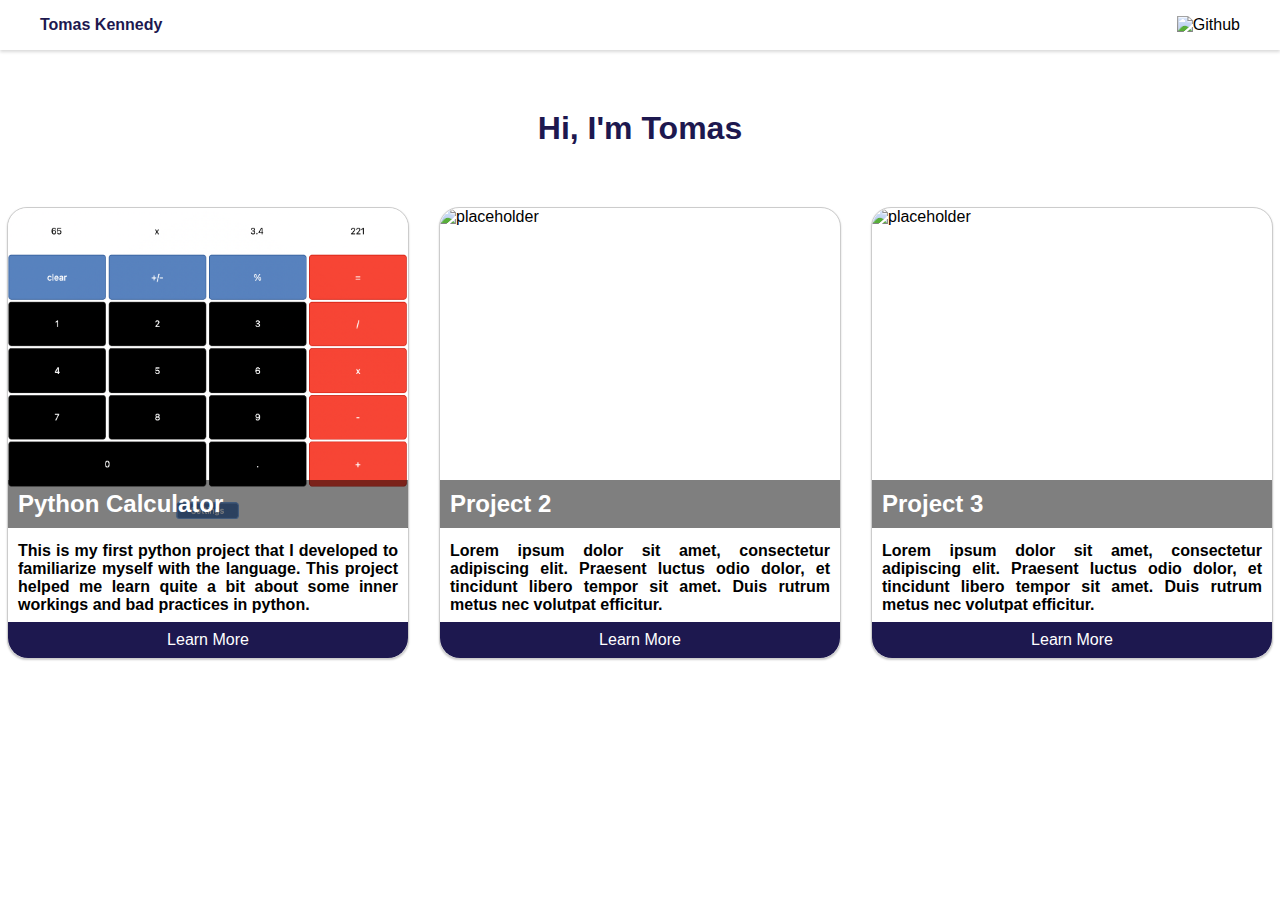
==== index.html @ dbb2494a "Messed up previous commit" ====
<!DOCTYPE html>
<html lang="en">

<head>
    <meta charset="UTF-8">
    <meta http-equiv="X-UA-Compatible" content="IE=edge">
    <meta name="viewport" content="width=device-width, initial-scale=1.0">
    <title>Document</title>
    <script defer src="main.js"></script>
    <link rel="stylesheet" href="style.css" />
</head>

<body>
    <!-- NAVAGATION BAR -->
    <div class="navbar">
        <div class="nav-item-1">
            <header id="navbar-title"><b>Tomas Kennedy</b></header>
        </div>
        <div class="nav-item-2">
            <ul class="navbar-list">
                <li class="navbar-item"><a class="navbar-link" href="https://github.com/tomasmkennedy">
                        <img alt="Github" src="images/GitHub-Mark-32px.png">
                    </a></li>
            </ul>
        </div>
    </div>
    <div class="intro">
        <h1 id="intro-header">Hi, I'm Tomas</h1>
        <!-- <h4>I am an Ohio-based Computer Science Student passionate about improving my programming and design knowledge -->
        </h4>
    </div>
    <div class="cards-container">
        <div class="card">
            <h2 id="card-header">Python Calculator</h2>
            <h4 id="card-description">This is my first python project that I developed to familiarize myself
                with the language. This project helped me learn quite a bit about some inner
                workings and bad practices in python.</h4>
            <div class="card-picture"><img alt="placeholder" src="images/calculator.png"></div>
            <div class="card-info">Learn More</div>
        </div>
        <div class="card">
            <h2 id="card-header">Project 2</h2>
            <h4 id="card-description">Lorem ipsum dolor sit amet, consectetur adipiscing elit. Praesent luctus odio
                dolor, et tincidunt libero tempor sit amet. Duis rutrum metus nec volutpat efficitur.</h4>
            <div class="card-picture"><img alt="placeholder" src="images/stock2.jpg"></div>
            <div class="card-info">Learn More</div>
        </div>
        <div class="card">
            <h2 id="card-header">Project 3</h2>
            <h4 id="card-description">Lorem ipsum dolor sit amet, consectetur adipiscing elit. Praesent luctus odio
                dolor, et tincidunt libero tempor sit amet. Duis rutrum metus nec volutpat efficitur.</h4>
            <div class="card-picture"><img alt="placeholder" src="images/stock3.jpg"></div>
            <div class="card-info">Learn More</div>
        </div>
    </div>
</body>

</html>
---- style.css ----
body {
    background-color: #fff;
    color: #000;
    font-family: sans-serif;
    margin: 0px;
}

/* NAVBAR */
.navbar {
    display: flex;
    justify-content: space-between;
    align-items: center;
    background-color: transparent/*#FFFFFF*/;
    box-shadow: 0px 2px 3px rgba(0, 0, 0, 0.15);
}

.navbar-list {
    list-style: none;
    margin-right: 40px;
}

#navbar-title {
    color: #1d184f;
    margin-left: 40px;
}

.navbar-link {
    text-decoration: none;
    color: #000;
}
.navbar-link:hover img{
    transition: .5s ease;
    transform: scale(1.05);
    opacity: 0.5;
}

.intro {
    margin: auto;
    width: 80%;
    padding: 10px;
    text-align: center;
}

#intro-header {
    margin: 20px auto;
    color: #1d184f;
    width: auto;
    height: auto;
    padding: 30px;
}

.cards-container {
    display: grid;
    grid-template-columns: repeat(auto-fit, minmax(400px, 1fr));
    justify-items: center;
    grid-gap: 1rem;
    margin: 1fr 1fr;
}

.card {
    position: relative;
    width: 400px;
    height: 450px;
    background-color: white;
    border: 1px solid #ccc;
    border-radius: 20px;
    box-shadow: 0 1px 2px rgba(0, 0, 0, 0.2);
    padding: 0px;
}

#card-header {
    position: absolute;
    width: 400px;
    z-index: 2;
    background: rgba(0, 0, 0, .50);
    bottom: 24.5%;
    text-indent: 10px;
    padding-top: 10px;
    padding-bottom: 10px;
    color: white;
}
#card-description {
    position: absolute;
    top: 72%;
    margin: 10px 10px;
    text-align: justify;
}

.card-picture img {
    position: absolute;
    z-index: 1;
    top: 0;
    width: 400px;
    height: 320px;
    border-top-left-radius: 20px;
    border-top-right-radius: 20px;
}

.card-info {
    position: absolute;
    z-index: 2;
    bottom: 0;
    width: 400px;
    background-color: #1d184f;
    color: white;
    text-align: center;
    padding-top: 9px;
    padding-bottom: 9px;
    border-bottom-left-radius: 20px;
    border-bottom-right-radius: 20px;
}
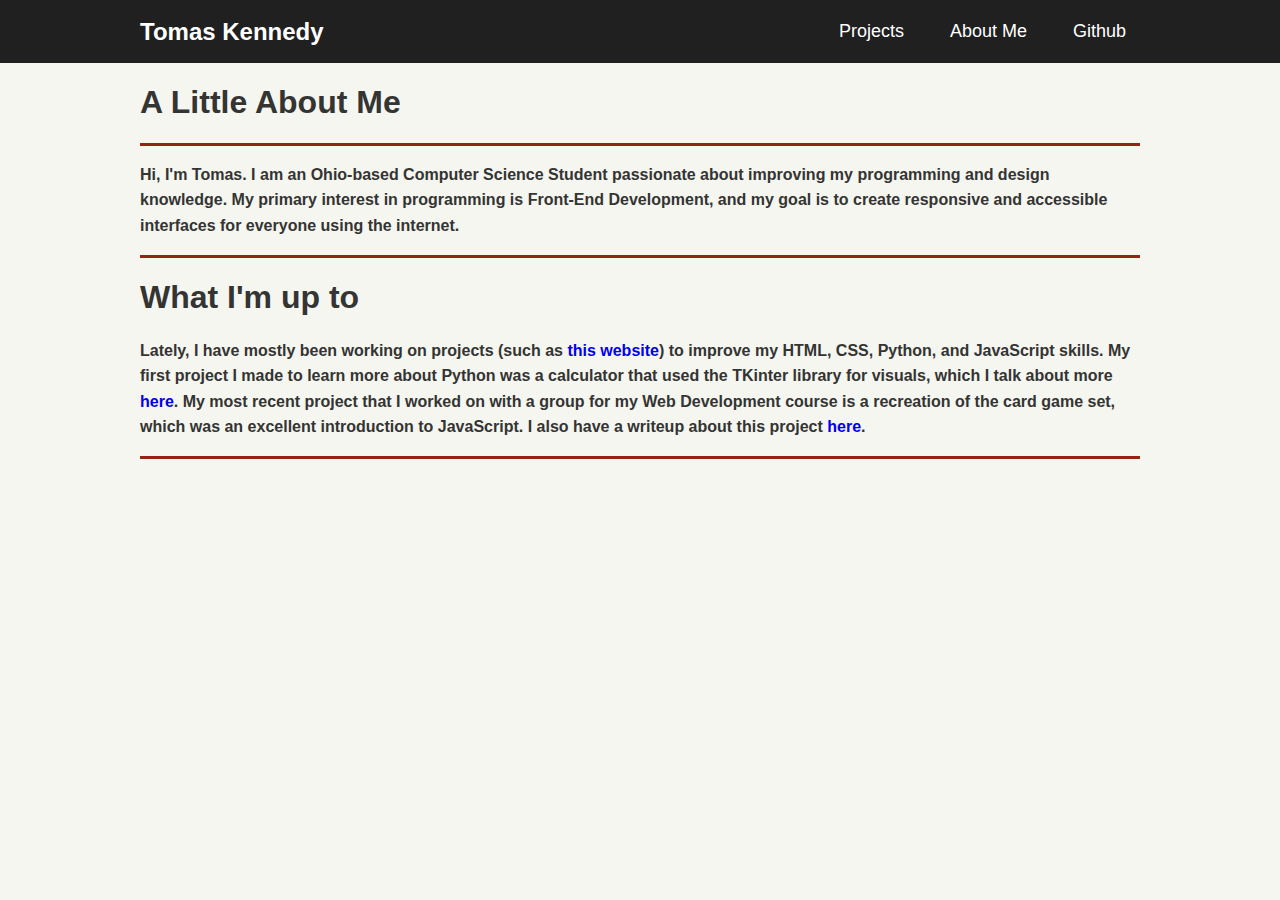
==== commit 384ad360: "Overhauled website format, added some content about a project, cleaned up styles.css" ====
--- a/index.html
+++ b/index.html
@@ -11,46 +11,47 @@
 </head>
 
 <body>
-    <!-- NAVAGATION BAR -->
-    <div class="navbar">
-        <div class="nav-item-1">
-            <header id="navbar-title"><b>Tomas Kennedy</b></header>
-        </div>
-        <div class="nav-item-2">
-            <ul class="navbar-list">
-                <li class="navbar-item"><a class="navbar-link" href="https://github.com/tomasmkennedy">
-                        <img alt="Github" src="images/GitHub-Mark-32px.png">
-                    </a></li>
+    <nav class="navbar">
+        <div class="wrapper">
+            <!-- LOGO -->
+            <div class="navbar-logo"><a href="index.html">Tomas Kennedy</a></div>
+            <!-- NAVIGATION MENU -->
+            <ul class="navbar-items">
+                <input type="checkbox" id="checkbox_toggle" />
+                <label for="checkbox_toggle" class="hamburger">&#9776;</label>
+                <div class="menu">
+                    <li><a href="/">Projects</a></li>
+                    <li><a href="/">About Me</a></li>
+                    <li><a href="https://github.com/tomasmkennedy">Github</a></li>
+                </div>
             </ul>
         </div>
-    </div>
-    <div class="intro">
-        <h1 id="intro-header">Hi, I'm Tomas</h1>
-        <!-- <h4>I am an Ohio-based Computer Science Student passionate about improving my programming and design knowledge -->
-        </h4>
-    </div>
-    <div class="cards-container">
-        <div class="card">
-            <h2 id="card-header">Python Calculator</h2>
-            <h4 id="card-description">This is my first python project that I developed to familiarize myself
-                with the language. This project helped me learn quite a bit about some inner
-                workings and bad practices in python.</h4>
-            <div class="card-picture"><img alt="placeholder" src="images/calculator.png"></div>
-            <div class="card-info">Learn More</div>
-        </div>
-        <div class="card">
-            <h2 id="card-header">Project 2</h2>
-            <h4 id="card-description">Lorem ipsum dolor sit amet, consectetur adipiscing elit. Praesent luctus odio
-                dolor, et tincidunt libero tempor sit amet. Duis rutrum metus nec volutpat efficitur.</h4>
-            <div class="card-picture"><img alt="placeholder" src="images/stock2.jpg"></div>
-            <div class="card-info">Learn More</div>
-        </div>
-        <div class="card">
-            <h2 id="card-header">Project 3</h2>
-            <h4 id="card-description">Lorem ipsum dolor sit amet, consectetur adipiscing elit. Praesent luctus odio
-                dolor, et tincidunt libero tempor sit amet. Duis rutrum metus nec volutpat efficitur.</h4>
-            <div class="card-picture"><img alt="placeholder" src="images/stock3.jpg"></div>
-            <div class="card-info">Learn More</div>
+    </nav>
+    <div class="wrapper">
+        <div class="content">
+            <h1>A Little About Me</h1>
+            <hr>
+            <p> Hi, I'm Tomas. I am an Ohio-based Computer Science Student passionate about improving my programming and
+                design knowledge.
+                My primary interest in programming is Front-End Development, and my goal is to create responsive and
+                accessible
+                interfaces for everyone using the internet.
+            </p>
+            <hr>
+            <h1>What I'm up to</h1>
+            <p>
+                Lately, I have mostly been working on projects (such as <a href="sitedev.html">this website</a>) to
+                improve
+                my HTML, CSS, Python,
+                and JavaScript skills. My first project I made to learn more about Python was a calculator that used
+                the
+                TKinter library for visuals, which I talk about more <a href="calculator.html">here</a>. My most
+                recent
+                project that I worked on with a group for my Web Development course is a recreation of the card game
+                set, which was an excellent introduction to JavaScript. I also have a writeup about this project
+                <a href="set.html">here</a>.
+            </p>
+            <hr>
         </div>
     </div>
 </body>
--- a/style.css
+++ b/style.css
@@ -1,111 +1,143 @@
+:root {
+    --accent: #932510;
+    --gray: #343433;
+    --darkGray: #202020;
+}
+
 body {
-    background-color: #fff;
-    color: #000;
+    background-color: #f5f6f0;
+    color: var(--gray);
     font-family: sans-serif;
     margin: 0px;
 }
 
-/* NAVBAR */
-.navbar {
-    display: flex;
-    justify-content: space-between;
-    align-items: center;
-    background-color: transparent/*#FFFFFF*/;
-    box-shadow: 0px 2px 3px rgba(0, 0, 0, 0.15);
+a:link {
+    text-decoration: none;
+}
+a:visited {
+    color: #00f;
+    text-decoration: none;
+}
+a:hover { 
+    text-decoration: underline;
+    color: var(--gray);
+}
+a:active {
+     text-decoration: underline;
+     color: var(--gray);
 }
 
-.navbar-list {
-    list-style: none;
-    margin-right: 40px;
+li {
+ list-style: none;
 }
 
-#navbar-title {
-    color: #1d184f;
-    margin-left: 40px;
+p {
+    font-size: 1em;
+    font-weight: bold;
+    line-height: 1.6;
 }
 
-.navbar-link {
-    text-decoration: none;
-    color: #000;
-}
-.navbar-link:hover img{
-    transition: .5s ease;
-    transform: scale(1.05);
-    opacity: 0.5;
+hr {
+    height: 3px;
+    background-color: var(--accent);
+    border: none;
 }
 
-.intro {
-    margin: auto;
-    width: 80%;
-    padding: 10px;
-    text-align: center;
+.navbar {
+    background-color: var(--darkGray);
+}
+.wrapper {
+    display: flex;
+    align-items: center;
+    justify-content: space-between;
+    margin-right: auto;
+    margin-left: auto; 
+    padding-right: 15px; 
+    padding-left: 15px;
+    max-width: 1000px;
 }
 
-#intro-header {
-    margin: 20px auto;
-    color: #1d184f;
-    width: auto;
-    height: auto;
-    padding: 30px;
+/* NAVBAR MENU */
+.menu {
+    display: flex;
+    gap: 1em;
+    font-size: 18px;
+}
+.menu li:hover {
+    text-decoration: none;
+    border-radius: 5px;
+    transition: 0.3s ease;
+}
+.menu li {
+    padding: 5px 14px;
 }
 
-.cards-container {
-    display: grid;
-    grid-template-columns: repeat(auto-fit, minmax(400px, 1fr));
-    justify-items: center;
-    grid-gap: 1rem;
-    margin: 1fr 1fr;
+.navbar-items a {
+    color: #fff;
+    text-decoration: none;
 }
 
-.card {
-    position: relative;
-    width: 400px;
-    height: 450px;
-    background-color: white;
-    border: 1px solid #ccc;
-    border-radius: 20px;
-    box-shadow: 0 1px 2px rgba(0, 0, 0, 0.2);
-    padding: 0px;
+.navbar-items a:hover {
+    color: #fff;
+    text-decoration: underline;
 }
 
-#card-header {
-    position: absolute;
-    width: 400px;
-    z-index: 2;
-    background: rgba(0, 0, 0, .50);
-    bottom: 24.5%;
-    text-indent: 10px;
-    padding-top: 10px;
-    padding-bottom: 10px;
+.navbar-logo a {
     color: white;
-}
-#card-description {
-    position: absolute;
-    top: 72%;
-    margin: 10px 10px;
-    text-align: justify;
+    font-size: 24px;
+    font-weight: bolder;
 }
 
-.card-picture img {
-    position: absolute;
-    z-index: 1;
-    top: 0;
-    width: 400px;
-    height: 320px;
-    border-top-left-radius: 20px;
-    border-top-right-radius: 20px;
+input[type=checkbox]{
+ display: none;
+} 
+
+/*HAMBURGER MENU*/
+.hamburger {
+ display: none;
+ font-size: 24px;
+ user-select: none;
 }
 
-.card-info {
-    position: absolute;
-    z-index: 2;
-    bottom: 0;
-    width: 400px;
-    background-color: #1d184f;
-    color: white;
-    text-align: center;
-    padding-top: 9px;
-    padding-bottom: 9px;
-    border-bottom-left-radius: 20px;
-    border-bottom-right-radius: 20px;
+/* MOBILE RESPONSIVENESS */
+@media (max-width: 768px) {
+.menu { 
+ display: none;
+ position: absolute;
+ background-color: var(--darkGray);
+ right: 0;
+ left: 0;
+ text-align: center;
+ padding: 16px 0;
+}
+.menu li:hover {
+ display: inline-block;
+ background-color: #fff;
+ transition: 0.3s ease;
+}
+.menu li + li {
+ margin-top: 12px;
+}
+input[type=checkbox]:checked ~ .menu{
+ display: block;
+}
+.hamburger {
+ display: flex;
+ color: #fff;
+}
+.dropdown {
+ left: 50%;
+ top: 30px;
+ transform: translateX(35%);
+}
+.dropdown li:hover {
+ background-color: #fff;
+}
+}
+
+
+.content {
+    margin: auto;
+    align-self: center;
+    text-align: left;
 }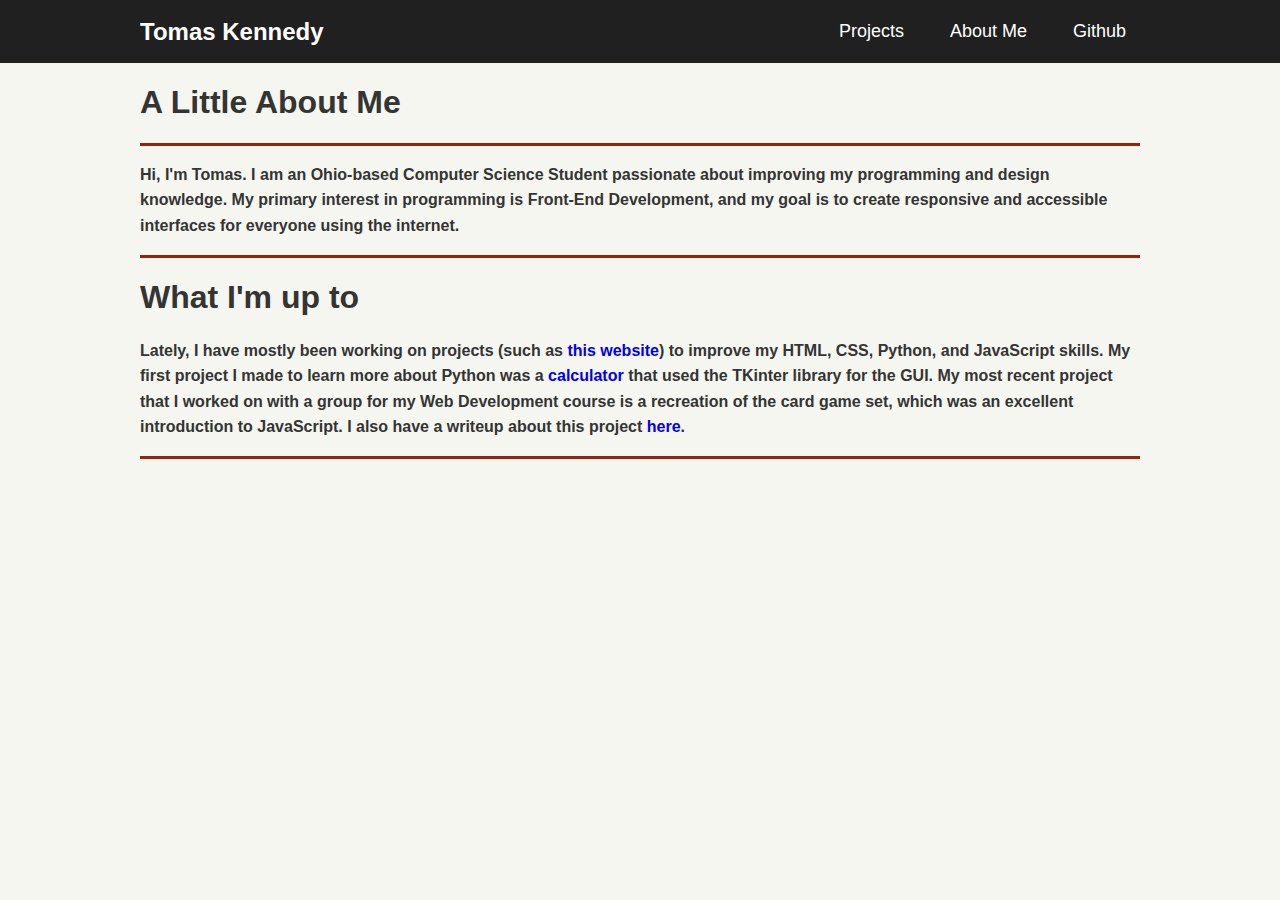
==== commit c74a8e27: "Updated project pages" ====
--- a/index.html
+++ b/index.html
@@ -5,7 +5,7 @@
     <meta charset="UTF-8">
     <meta http-equiv="X-UA-Compatible" content="IE=edge">
     <meta name="viewport" content="width=device-width, initial-scale=1.0">
-    <title>Document</title>
+    <title>Tomas Kennedy</title>
     <script defer src="main.js"></script>
     <link rel="stylesheet" href="style.css" />
 </head>
@@ -40,13 +40,11 @@
             <hr>
             <h1>What I'm up to</h1>
             <p>
-                Lately, I have mostly been working on projects (such as <a href="sitedev.html">this website</a>) to
+                Lately, I have mostly been working on projects (such as <a href="site.html">this website</a>) to
                 improve
                 my HTML, CSS, Python,
-                and JavaScript skills. My first project I made to learn more about Python was a calculator that used
-                the
-                TKinter library for visuals, which I talk about more <a href="calculator.html">here</a>. My most
-                recent
+                and JavaScript skills. My first project I made to learn more about Python was a <a
+                    href="calculator.html">calculator</a> that used the TKinter library for the GUI. My most recent
                 project that I worked on with a group for my Web Development course is a recreation of the card game
                 set, which was an excellent introduction to JavaScript. I also have a writeup about this project
                 <a href="set.html">here</a>.
--- a/style.css
+++ b/style.css
@@ -140,4 +140,10 @@
     margin: auto;
     align-self: center;
     text-align: left;
+}
+
+.content li {
+    font-size: 16px;
+    font-weight: bolder;
+    list-style: disc;
 }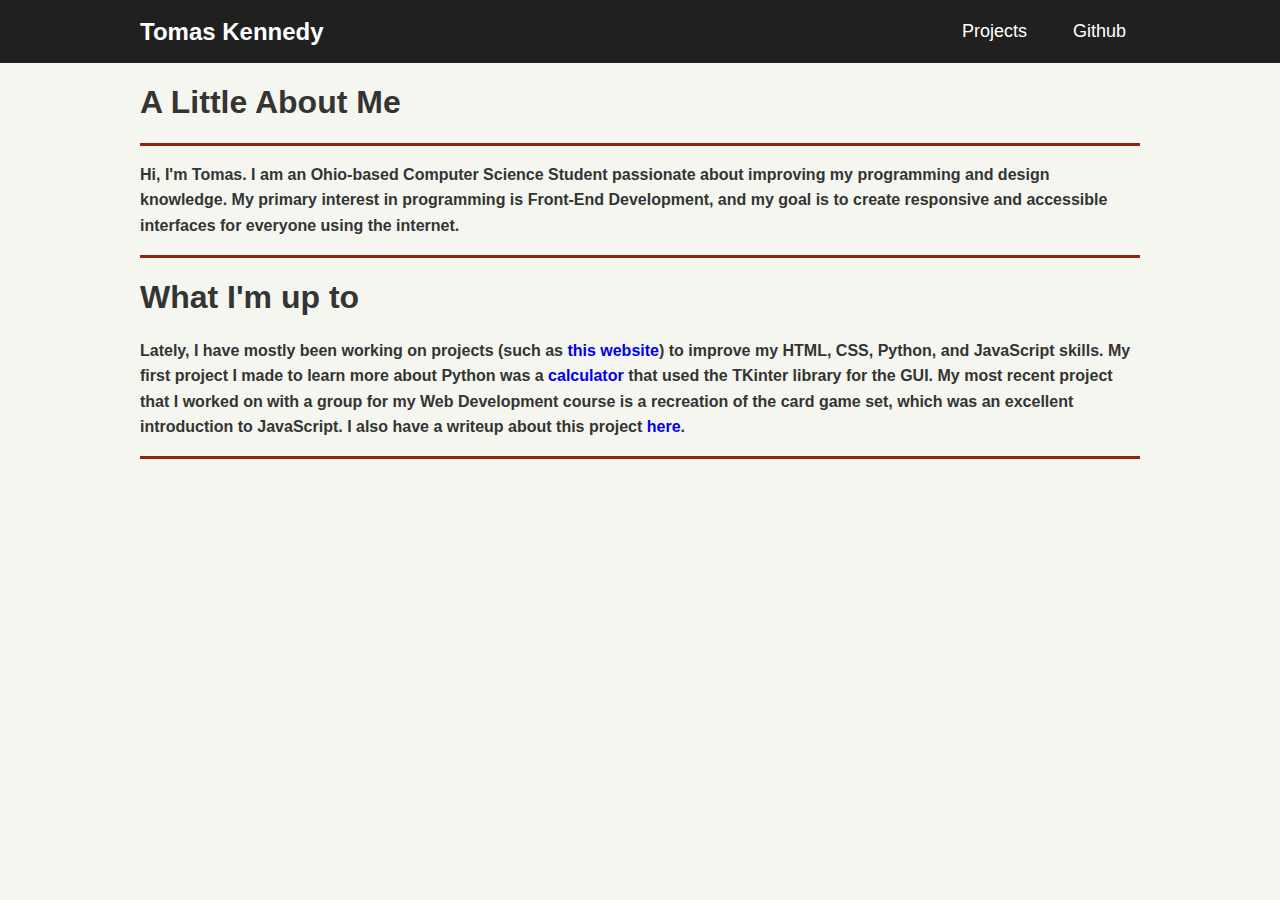
==== commit e38f90ae: "Modified navbar, added variables for all colors, fixed navbar links for certain pages" ====
--- a/index.html
+++ b/index.html
@@ -20,8 +20,7 @@
                 <input type="checkbox" id="checkbox_toggle" />
                 <label for="checkbox_toggle" class="hamburger">&#9776;</label>
                 <div class="menu">
-                    <li><a href="/">Projects</a></li>
-                    <li><a href="/">About Me</a></li>
+                    <li><a href="projects.html">Projects</a></li>
                     <li><a href="https://github.com/tomasmkennedy">Github</a></li>
                 </div>
             </ul>
--- a/style.css
+++ b/style.css
@@ -2,6 +2,7 @@
     --accent: #932510;
     --gray: #343433;
     --darkGray: #202020;
+    --navText: #fff;
 }
 
 body {
@@ -73,17 +74,17 @@
 }
 
 .navbar-items a {
-    color: #fff;
+    color: var(--navText);
     text-decoration: none;
 }
 
 .navbar-items a:hover {
-    color: #fff;
+    color: var(--navText);
     text-decoration: underline;
 }
 
 .navbar-logo a {
-    color: white;
+    color: var(--navText);
     font-size: 24px;
     font-weight: bolder;
 }
@@ -110,31 +111,19 @@
  text-align: center;
  padding: 16px 0;
 }
-.menu li:hover {
- display: inline-block;
- background-color: #fff;
- transition: 0.3s ease;
-}
-.menu li + li {
- margin-top: 12px;
-}
 input[type=checkbox]:checked ~ .menu{
  display: block;
 }
 .hamburger {
  display: flex;
- color: #fff;
+ color: var(--navText);
 }
 .dropdown {
  left: 50%;
  top: 30px;
  transform: translateX(35%);
 }
-.dropdown li:hover {
- background-color: #fff;
 }
-}
-
 
 .content {
     margin: auto;
